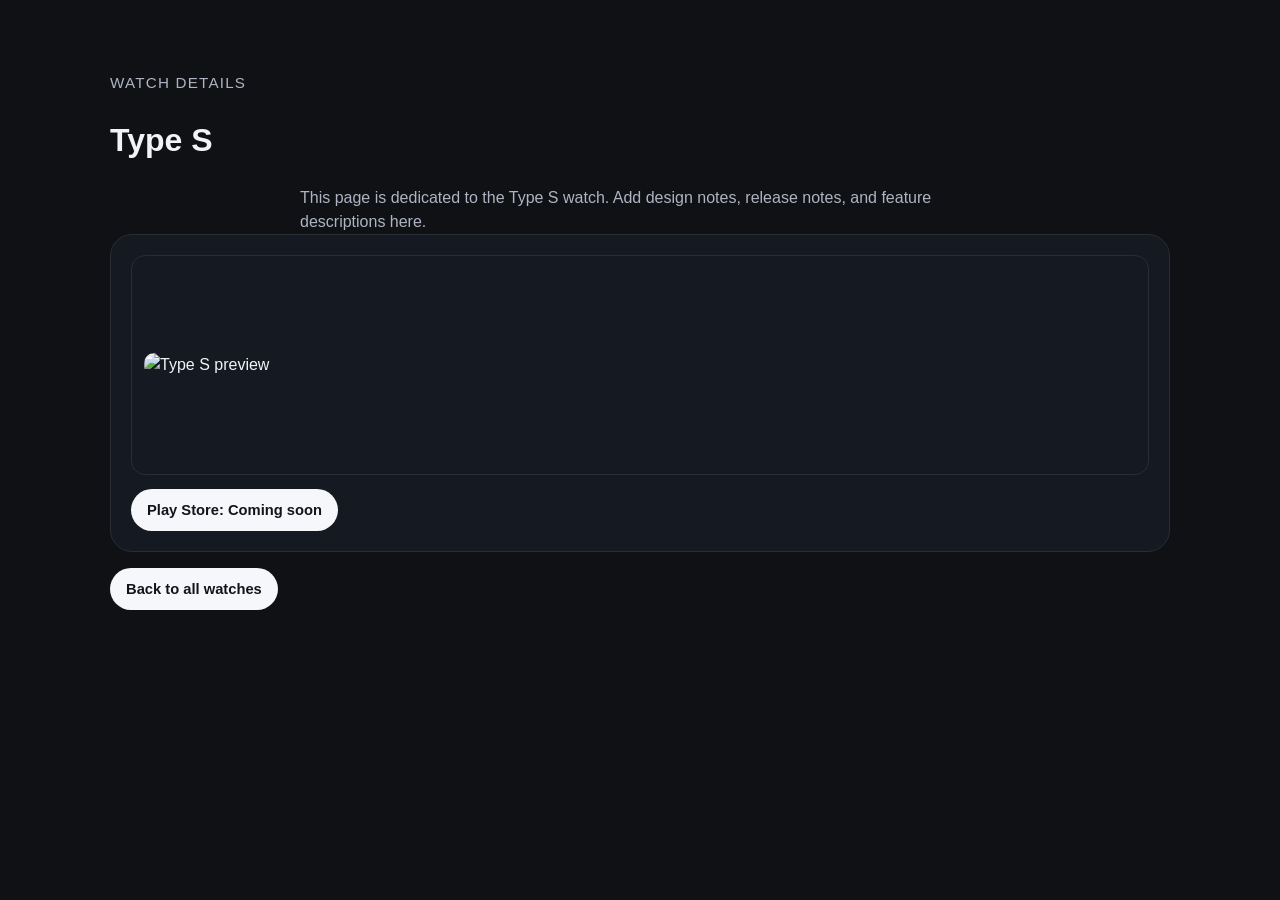
==== watch-pages/type-s.html @ c475103b "Refactor site into watch showcase with per-watch detail pages" ====
<!DOCTYPE html>
<html lang="en">
<head>
  <meta charset="UTF-8" />
  <meta name="viewport" content="width=device-width, initial-scale=1.0" />
  <title>Type S Watch</title>
  <link rel="stylesheet" href="../styles.css" />
</head>
<body>
  <main class="page">
    <p class="eyebrow">Watch Details</p>
    <h1>Type S</h1>
    <p class="intro">This page is dedicated to the Type S watch. Add design notes, release notes, and feature descriptions here.</p>
    <div class="watch-card">
      <div class="watch-media">
        <img src="../images/type-s/device.png" alt="Type S preview" />
      </div>
      <a class="cta-button" href="#" aria-disabled="true">Play Store: Coming soon</a>
    </div>
    <p><a class="cta-button" href="../index.html">Back to all watches</a></p>
  </main>
</body>
</html>
---- styles.css ----
:root {
  --bg: #0f1115;
  --card-bg: #151922;
  --divider: #2a2d33;
  --text: #f1f3f7;
  --muted: #aeb4c2;
  --button-bg: #f5f7fb;
  --button-text: #12141a;
  --button-hover: #e3e8f3;
  --radius: 22px;
  --shadow: 0 16px 36px rgba(0, 0, 0, 0.28);
}
* { box-sizing: border-box; }
body {
  margin: 0;
  font-family: "Inter", -apple-system, BlinkMacSystemFont, "Segoe UI", Roboto, sans-serif;
  background: var(--bg);
  color: var(--text);
  line-height: 1.5;
}
.page { width: min(100%, 1100px); margin: 0 auto; padding: 72px 20px 80px; }
.site-header { text-align: center; margin-bottom: 52px; }
.eyebrow { margin: 0; font-size: 0.95rem; letter-spacing: 0.08em; text-transform: uppercase; color: var(--muted); }
.site-header h1 { margin: 12px 0 14px; font-size: clamp(1.8rem, 2.4vw, 2.9rem); font-weight: 600; letter-spacing: -0.02em; }
.intro { margin: 0 auto; max-width: 680px; color: var(--muted); }
.watch-grid { display: grid; gap: 22px; grid-template-columns: repeat(auto-fit, minmax(280px, 1fr)); }
.watch-card { background: var(--card-bg); border: 1px solid var(--divider); border-radius: var(--radius); overflow: hidden; padding: 20px; display: grid; gap: 14px; }
.watch-name { margin: 0; font-size: 1.35rem; }
.watch-tagline { margin: 0; color: var(--muted); }
.watch-media { border: 1px solid var(--divider); border-radius: 14px; min-height: 220px; display: flex; align-items: center; justify-content: center; padding: 12px; }
.watch-media img { width: 100%; max-height: 260px; object-fit: contain; border-radius: 10px; }
.cta-button { display: inline-flex; align-items: center; justify-content: center; padding: 10px 16px; border-radius: 999px; background: var(--button-bg); color: var(--button-text); text-decoration: none; font-weight: 600; font-size: 0.92rem; width: fit-content; }
.cta-button:hover { background: var(--button-hover); }
.image-fallback { font-size: 0.95rem; color: var(--muted); letter-spacing: 0.02em; }
@media (max-width: 740px) {
  .page { padding: 52px 14px 60px; }
}
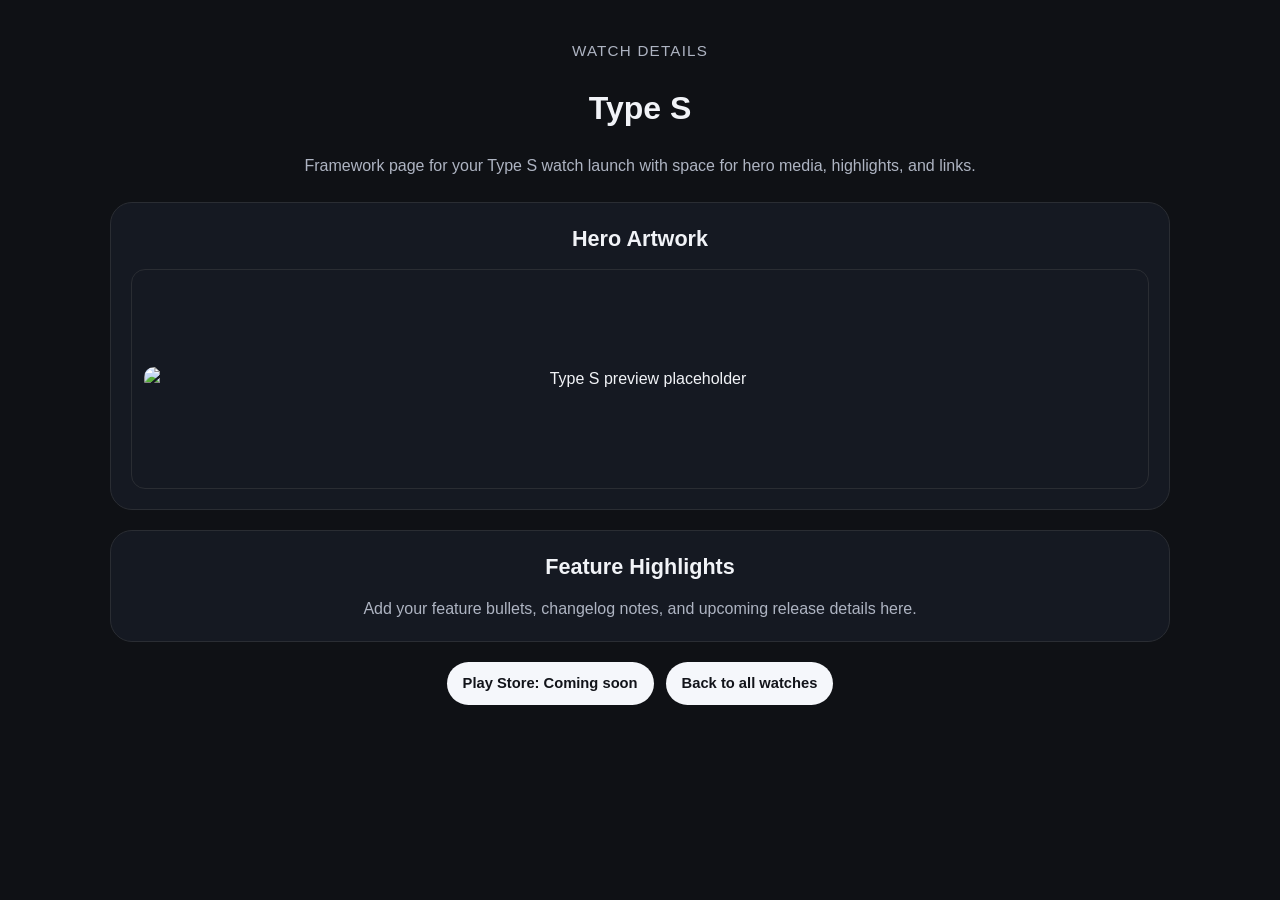
==== commit 47e9cea2: "Center watch cards and scaffold landing detail pages" ====
--- a/watch-pages/type-s.html
+++ b/watch-pages/type-s.html
@@ -8,16 +8,30 @@
 </head>
 <body>
   <main class="page">
-    <p class="eyebrow">Watch Details</p>
-    <h1>Type S</h1>
-    <p class="intro">This page is dedicated to the Type S watch. Add design notes, release notes, and feature descriptions here.</p>
-    <div class="watch-card">
-      <div class="watch-media">
-        <img src="../images/type-s/device.png" alt="Type S preview" />
+    <header class="detail-header">
+      <p class="eyebrow">Watch Details</p>
+      <h1>Type S</h1>
+      <p class="detail-subtitle">Framework page for your Type S watch launch with space for hero media, highlights, and links.</p>
+    </header>
+
+    <section class="content-stack">
+      <article class="watch-card">
+        <h2 class="watch-name">Hero Artwork</h2>
+        <div class="watch-media">
+          <img src="../images/type-s/type-s-hero.png" alt="Type S preview placeholder" />
+        </div>
+      </article>
+
+      <article class="watch-card">
+        <h2 class="watch-name">Feature Highlights</h2>
+        <p class="watch-tagline">Add your feature bullets, changelog notes, and upcoming release details here.</p>
+      </article>
+
+      <div class="link-row">
+        <a class="cta-button" href="#" aria-disabled="true">Play Store: Coming soon</a>
+        <a class="cta-button" href="../index.html">Back to all watches</a>
       </div>
-      <a class="cta-button" href="#" aria-disabled="true">Play Store: Coming soon</a>
-    </div>
-    <p><a class="cta-button" href="../index.html">Back to all watches</a></p>
+    </section>
   </main>
 </body>
 </html>
--- a/styles.css
+++ b/styles.css
@@ -18,20 +18,27 @@
   color: var(--text);
   line-height: 1.5;
 }
-.page { width: min(100%, 1100px); margin: 0 auto; padding: 72px 20px 80px; }
-.site-header { text-align: center; margin-bottom: 52px; }
+.page { width: min(100%, 1100px); margin: 0 auto; padding: 40px 20px 80px; }
+.site-header { text-align: center; margin-bottom: 34px; }
 .eyebrow { margin: 0; font-size: 0.95rem; letter-spacing: 0.08em; text-transform: uppercase; color: var(--muted); }
-.site-header h1 { margin: 12px 0 14px; font-size: clamp(1.8rem, 2.4vw, 2.9rem); font-weight: 600; letter-spacing: -0.02em; }
-.intro { margin: 0 auto; max-width: 680px; color: var(--muted); }
+.site-header h1 { margin: 12px 0 0; font-size: clamp(1.8rem, 2.4vw, 2.9rem); font-weight: 600; letter-spacing: -0.02em; }
 .watch-grid { display: grid; gap: 22px; grid-template-columns: repeat(auto-fit, minmax(280px, 1fr)); }
-.watch-card { background: var(--card-bg); border: 1px solid var(--divider); border-radius: var(--radius); overflow: hidden; padding: 20px; display: grid; gap: 14px; }
+.watch-card { background: var(--card-bg); border: 1px solid var(--divider); border-radius: var(--radius); overflow: hidden; padding: 20px; display: grid; gap: 14px; text-align: center; justify-items: center; }
 .watch-name { margin: 0; font-size: 1.35rem; }
 .watch-tagline { margin: 0; color: var(--muted); }
-.watch-media { border: 1px solid var(--divider); border-radius: 14px; min-height: 220px; display: flex; align-items: center; justify-content: center; padding: 12px; }
+.watch-media { border: 1px solid var(--divider); border-radius: 14px; min-height: 220px; display: flex; align-items: center; justify-content: center; padding: 12px; width: 100%; }
 .watch-media img { width: 100%; max-height: 260px; object-fit: contain; border-radius: 10px; }
 .cta-button { display: inline-flex; align-items: center; justify-content: center; padding: 10px 16px; border-radius: 999px; background: var(--button-bg); color: var(--button-text); text-decoration: none; font-weight: 600; font-size: 0.92rem; width: fit-content; }
 .cta-button:hover { background: var(--button-hover); }
 .image-fallback { font-size: 0.95rem; color: var(--muted); letter-spacing: 0.02em; }
+
+.detail-header { text-align: center; margin-bottom: 24px; }
+.detail-subtitle { margin: 8px auto 0; max-width: 700px; color: var(--muted); }
+.content-stack { display: grid; gap: 20px; }
+.media-grid { display: grid; gap: 16px; grid-template-columns: repeat(auto-fit, minmax(240px, 1fr)); }
+.media-grid img { width: 100%; border-radius: 12px; border: 1px solid var(--divider); background: #0a0d12; }
+.link-row { display: flex; gap: 12px; justify-content: center; flex-wrap: wrap; }
+
 @media (max-width: 740px) {
-  .page { padding: 52px 14px 60px; }
+  .page { padding: 30px 14px 60px; }
 }
